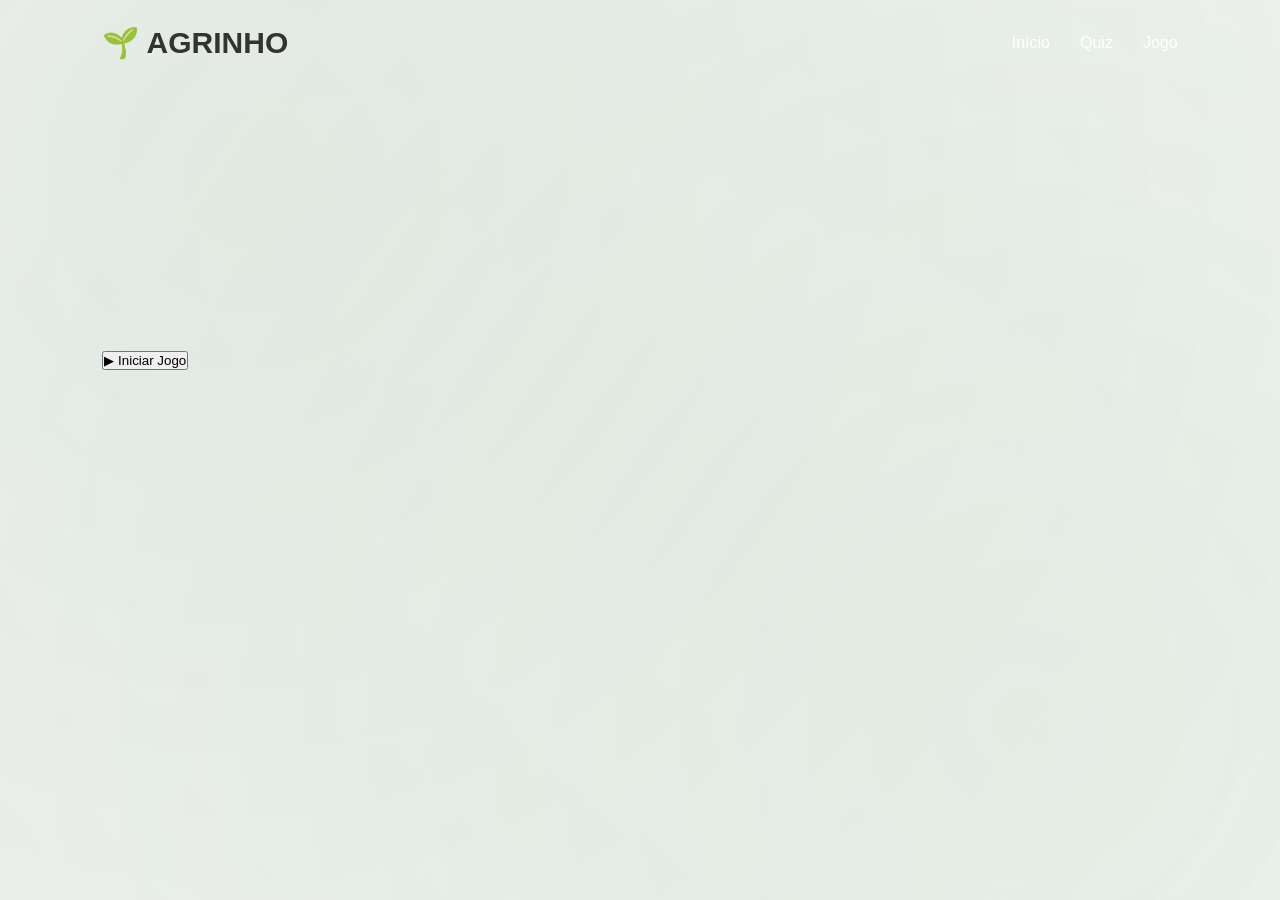
==== jogo.html @ 1b1722d7 "Create jogo.html" ====
<!DOCTYPE html>
<html lang="pt-br">

<head>

  <meta charset="UTF-8">
  <meta name="viewport" content="width=device-width, initial-scale=1.0">

  <title>Mini Game - Agrinho</title>

  <link rel="stylesheet" href="style.css">

</head>

<body>

  <!-- NAVBAR -->

  <nav class="navbar">

    <div class="logo">🌱 AGRINHO</div>

    <ul class="menu">

      <li><a href="index.html">Início</a></li>
      <li><a href="quiz.html">Quiz</a></li>
      <li><a href="jogo.html">Jogo</a></li>

    </ul>

  </nav>

  <!-- GAME -->

  <section class="section">

    <h2 class="title reveal">
      🎮 Salve o Meio Ambiente
    </h2>

    <div class="game-info reveal">

      <p>
        🌟 Pontos:
        <span id="pontos">0</span>
      </p>

      <p>
        ⏳ Tempo:
        <span id="tempo">30</span>s
      </p>

    </div>

    <div class="game-area reveal" id="gameArea">

    </div>

    <button class="start-btn" onclick="iniciarJogo()">
      ▶ Iniciar Jogo
    </button>

  </section>

  <script src="jogo.js"></script>

</body>

</html>
---- style.css ----
/* style.css */

:root{
  --verde:#2e7d32;
  --verde-escuro:#1b5e20;
  --claro:#f4f4f4;
  --texto:#333;
  --branco:#fff;
}

.dark{
  --claro:#111;
  --texto:#f4f4f4;
  --branco:#1e1e1e;
}

*{
  margin:0;
  padding:0;
  box-sizing:border-box;
}

html{
  scroll-behavior:smooth;
}

body{
  font-family:'Poppins',sans-serif;
  background:var(--claro);
  color:var(--texto);
  transition:0.4s;
}

/* LOADER */

.loader{
  position:fixed;
  inset:0;
  background:#fff;
  display:flex;
  justify-content:center;
  align-items:center;
  z-index:9999;
  transition:1s;
}

.loader.hide{
  opacity:0;
  visibility:hidden;
}

.leaf{
  width:70px;
  height:70px;
  border-radius:0 50%;
  background:var(--verde);
  animation:girar 1s infinite alternate;
}

@keyframes girar{
  from{
    transform:rotate(0deg) scale(1);
  }
  to{
    transform:rotate(45deg) scale(1.2);
  }
}

/* HERO */

.hero{
  min-height:100vh;

  background:
  linear-gradient(rgba(0,0,0,.6),rgba(0,0,0,.6)),
  url("assets/campo.jpg");

  background-size:cover;
  background-position:center;

  position:relative;

  color:white;
}

.navbar{
  display:flex;
  justify-content:space-between;
  align-items:center;

  padding:25px 8%;
}

.logo{
  font-size:30px;
  font-weight:700;
}

.menu{
  display:flex;
  list-style:none;
  gap:30px;
}

.menu a{
  color:white;
  text-decoration:none;
  transition:0.3s;
}

.menu a:hover{
  color:#9be15d;
}

.hero-content{
  min-height:80vh;

  display:flex;
  flex-direction:column;
  justify-content:center;
  align-items:center;

  text-align:center;
  padding:20px;
}

.tag{
  background:rgba(255,255,255,.15);
  padding:10px 20px;
  border-radius:30px;
  margin-bottom:20px;
  backdrop-filter:blur(10px);
}

.hero-content h1{
  font-size:75px;
  max-width:900px;
  line-height:1.1;
}

.hero-content p{
  margin-top:20px;
  font-size:20px;
  max-width:700px;
}

.buttons{
  display:flex;
  gap:20px;
  flex-wrap:wrap;
  margin-top:35px;
}

.btn,
.btn-outline{
  padding:14px 32px;
  border-radius:50px;
  font-size:16px;
  cursor:pointer;
  transition:0.3s;
}

.btn{
  background:var(--verde);
  color:white;
  text-decoration:none;
}

.btn:hover{
  background:var(--verde-escuro);
  transform:translateY(-4px);
}

.btn-outline{
  border:2px solid white;
  background:transparent;
  color:white;
}

.btn-outline:hover{
  background:white;
  color:black;
}

.wave{
  position:absolute;
  bottom:0;
  width:100%;
  height:120px;
  background:var(--claro);
  clip-path:polygon(0 60%,100% 0,100% 100%,0 100%);
}

/* SECTION */

.section{
  padding:100px 8%;
}

.green{
  background:#e8f5e9;
}

.container{
  display:flex;
  align-items:center;
  justify-content:center;
  gap:60px;
  flex-wrap:wrap;
}

.reverse{
  flex-direction:row-reverse;
}

.text{
  flex:1;
  min-width:300px;
}

.text h2{
  font-size:45px;
  margin-bottom:20px;
  color:var(--verde);
}

.text p{
  margin-bottom:18px;
  line-height:1.8;
}

.image{
  flex:1;
  min-width:300px;
}

.image img{
  width:100%;
  border-radius:25px;
  box-shadow:0 10px 25px rgba(0,0,0,.2);
}

.title{
  text-align:center;
  font-size:50px;
  color:var(--verde);
  margin-bottom:70px;
}

/* CARDS */

.cards{
  display:flex;
  justify-content:center;
  gap:30px;
  flex-wrap:wrap;
}

.card{
  width:320px;
  background:var(--branco);

  padding:35px;
  border-radius:25px;

  box-shadow:0 8px 20px rgba(0,0,0,.1);

  transition:0.4s;
}

.card:hover{
  transform:translateY(-10px);
}

.icon{
  font-size:45px;
  margin-bottom:20px;
}

.card h3{
  margin-bottom:15px;
  color:var(--verde);
}

/* COUNTERS */

.counter-section{
  padding:90px 8%;
  display:flex;
  justify-content:center;
  gap:30px;
  flex-wrap:wrap;
  background:linear-gradient(to right,#2e7d32,#43a047);
  color:white;
}

.counter-box{
  text-align:center;
}

.counter-box h2{
  font-size:60px;
}

.counter-box p{
  margin-top:10px;
}

/* GALERIA */

.gallery{
  display:grid;
  grid-template-columns:repeat(auto-fit,minmax(280px,1fr));
  gap:20px;
}

.gallery img{
  width:100%;
  height:300px;
  object-fit:cover;

  border-radius:20px;

  transition:0.4s;
}

.gallery img:hover{
  transform:scale(1.03);
}

/* FOOTER */

footer{
  background:var(--verde-escuro);
  color:white;
  text-align:center;
  padding:60px 20px;
}

footer h2{
  margin-bottom:15px;
}

/* REVEAL */

.reveal{
  opacity:0;
  transform:translateY(60px);
  transition:1s;
}

.reveal.active{
  opacity:1;
  transform:translateY(0);
}

/* RESPONSIVO */

@media(max-width:900px){

  .navbar{
    flex-direction:column;
    gap:20px;
  }

  .menu{
    flex-wrap:wrap;
    justify-content:center;
  }

  .hero-content h1{
    font-size:50px;
  }

  .title{
    font-size:38px;
  }

}

/* ADICIONE ISSO NO FINAL DO style.css */

/* CURIOSIDADES */

.curiosidades-grid{
  display:flex;
  justify-content:center;
  gap:30px;
  flex-wrap:wrap;
}

.curiosidade-card{
  width:340px;
  background:var(--branco);

  padding:30px;

  border-radius:25px;

  box-shadow:0 10px 25px rgba(0,0,0,.1);

  transition:0.4s;
}

.curiosidade-card:hover{
  transform:translateY(-10px);
}

.curiosidade-topo{
  display:flex;
  align-items:center;
  gap:15px;

  margin-bottom:20px;
}

.curiosidade-topo span{
  font-size:40px;
}

.curiosidade-topo h3{
  color:var(--verde);
}

.btn-curiosidade{
  margin-top:20px;

  background:var(--verde);

  color:white;

  border:none;

  padding:12px 25px;

  border-radius:40px;

  cursor:pointer;

  transition:0.3s;
}

.btn-curiosidade:hover{
  background:var(--verde-escuro);
}

/* DICAS */

.dicas{
  margin-top:100px;
}

.dicas h2{
  text-align:center;
  color:var(--verde);
  margin-bottom:50px;
  font-size:42px;
}

.dicas-grid{
  display:grid;
  grid-template-columns:repeat(auto-fit,minmax(220px,1fr));
  gap:25px;
}

.dica-box{
  background:var(--branco);

  padding:30px;

  border-radius:20px;

  text-align:center;

  box-shadow:0 8px 20px rgba(0,0,0,.08);

  transition:0.4s;
}

.dica-box:hover{
  transform:scale(1.03);
}

.dica-box span{
  font-size:45px;
  display:block;
  margin-bottom:15px;
}

/* MODAL */

.modal{
  position:fixed;
  inset:0;

  background:rgba(0,0,0,.7);

  display:flex;
  justify-content:center;
  align-items:center;

  padding:20px;

  opacity:0;
  visibility:hidden;

  transition:0.4s;

  z-index:999;
}

.modal.active{
  opacity:1;
  visibility:visible;
}

.modal-content{
  background:var(--branco);

  width:100%;
  max-width:700px;

  padding:40px;

  border-radius:25px;

  position:relative;

  animation:subir 0.4s ease;
}

@keyframes subir{

  from{
    transform:translateY(40px);
    opacity:0;
  }

  to{
    transform:translateY(0);
    opacity:1;
  }

}

.modal-content h2{
  color:var(--verde);
  margin-bottom:20px;
}

.modal-content p{
  line-height:1.8;
}

.fonte{
  margin-top:30px;

  background:#e8f5e9;

  padding:15px;

  border-radius:15px;
}

.fechar{
  position:absolute;

  top:20px;
  right:20px;

  border:none;

  background:transparent;

  font-size:20px;

  cursor:pointer;
}
/* TIMELINE */

.timeline-container{
  display:flex;
  justify-content:center;
  gap:30px;
  flex-wrap:wrap;
}

.timeline-item{
  background:var(--branco);
  padding:30px;
  width:300px;

  border-radius:20px;

  box-shadow:0 8px 20px rgba(0,0,0,0.1);

  transition:0.3s;
}

.timeline-item:hover{
  transform:translateY(-10px);
}

.timeline-item h3{
  color:var(--verde);
  margin-bottom:10px;
}


.sim-box{
  text-align:center;
  background:var(--branco);
  padding:40px;
  border-radius:20px;
  max-width:500px;
  margin:auto;
  box-shadow:0 8px 20px rgba(0,0,0,0.1);
}

.sim-box input{
  padding:12px;
  width:80%;
  margin-top:15px;
  border-radius:10px;
  border:1px solid #ccc;
}


@media(max-width:600px){

  .hero-content h1{
    font-size:35px;
  }

  .timeline-container{
    flex-direction:column;
    align-items:center;
  }

}


.grafico-container{
  max-width:700px;
  margin:auto;
}

.barra{
  margin-bottom:20px;
}

.bar{
  height:20px;
  border-radius:20px;
  margin-top:8px;
  transition:0.5s;
}

.green{
  background:#2e7d32;
}

.blue{
  background:#1e88e5;
}

.forest{
  background:#43a047;
}


.wiki-grid{
  display:flex;
  justify-content:center;
  gap:25px;
  flex-wrap:wrap;
}

.wiki-card{
  width:320px;
  background:var(--branco);
  padding:25px;
  border-radius:20px;
  cursor:pointer;
  box-shadow:0 8px 20px rgba(0,0,0,0.1);
  transition:0.3s;
}

.wiki-card:hover{
  transform:scale(1.03);
}

.wiki-conteudo{
  display:none;
  margin-top:15px;
  line-height:1.6;
}

.wiki-card.active .wiki-conteudo{
  display:block;
}

.wiki-resumo{
  color:gray;
  margin-top:10px;
}

.fonte{
  margin-top:10px;
  font-size:12px;
  color:#2e7d32;
}


.aplicacao,
.fontes{
  max-width:800px;
  margin:40px auto;
  background:var(--branco);
  padding:30px;
  border-radius:20px;
  box-shadow:0 8px 20px rgba(0,0,0,0.1);
}

.aplicacao ul{
  margin-top:15px;
  padding-left:20px;
}

.aplicacao li{
  margin-bottom:10px;
}

/* PREMIUM ANIMATION */

.reveal{
  opacity:0;
  transform:translateY(40px);
  transition:1s ease;
}

.reveal.active{
  opacity:1;
  transform:translateY(0);
}

#topBtn{
  position:fixed;
  bottom:30px;
  right:30px;

  background:#2e7d32;
  color:white;

  border:none;
  padding:15px 18px;

  border-radius:50%;

  cursor:pointer;

  display:none;

  font-size:18px;

  box-shadow:0 5px 15px rgba(0,0,0,0.2);
}


.global-text{
  max-width:800px;
  margin:auto;
  text-align:center;
  line-height:1.8;
  margin-bottom:40px;
}

.global-cards{
  display:flex;
  justify-content:center;
  gap:25px;
  flex-wrap:wrap;
}

.gcard{
  background:var(--branco);
  padding:30px;
  width:280px;

  border-radius:20px;

  box-shadow:0 8px 20px rgba(0,0,0,0.1);

  transition:0.3s;
}

.gcard:hover{
  transform:translateY(-10px);
}

.gcard h3{
  color:#2e7d32;
}

/* ===== EFEITO 3D NAS CARDS ===== */

.card,
.wiki-card,
.gcard,
.timeline-item,
.curiosidade-card{
  transform-style:preserve-3d;
  transition:0.4s ease;
  will-change:transform;
}

.card:hover,
.wiki-card:hover,
.gcard:hover,
.timeline-item:hover,
.curiosidade-card:hover{
  transform:
    perspective(1000px)
    rotateX(6deg)
    rotateY(-6deg)
    translateY(-10px);
  box-shadow:0 20px 40px rgba(0,0,0,0.2);
}

.card::before,
.wiki-card::before,
.gcard::before{
  content:"";
  position:absolute;
  inset:0;
  background:radial-gradient(circle at top left, rgba(255,255,255,0.3), transparent);
  opacity:0;
  transition:0.4s;
}

.card:hover::before,
.wiki-card:hover::before,
.gcard:hover::before{
  opacity:1;
}

body::before{
  content:"";
  position:fixed;
  inset:0;
  background:
    radial-gradient(circle at 20% 20%, rgba(46,125,50,0.08), transparent),
    radial-gradient(circle at 80% 80%, rgba(76,175,80,0.08), transparent);

  z-index:-1;
}


/* ===== PARALLAX ===== */

.hero{
  background-attachment:fixed;
}


/* ===== PRELOADER ===== */

.preloader{
  position:fixed;
  inset:0;
  background:#1b5e20;

  display:flex;
  justify-content:center;
  align-items:center;

  z-index:9999;
}

.loader-box{
  text-align:center;
  color:white;
}

.loader-box .leaf{
  width:60px;
  height:60px;
  background:#9be15d;
  margin:auto;
  border-radius:0 50%;
  animation:spin 1s infinite alternate;
}

@keyframes spin{
  from{ transform:rotate(0deg); }
  to{ transform:rotate(45deg); }
}


.campeao-text{
  max-width:800px;
  margin:auto;
  text-align:center;
  line-height:1.8;
  margin-bottom:40px;
}

.campeao-boxes{
  display:flex;
  justify-content:center;
  gap:25px;
  flex-wrap:wrap;
}

.box{
  background:var(--branco);
  padding:30px;
  width:280px;

  border-radius:20px;

  box-shadow:0 10px 25px rgba(0,0,0,0.1);

  transition:0.4s;
}

.box:hover{
  transform:translateY(-10px) scale(1.03);
}

.box h3{
  color:#2e7d32;
}


/* suaviza tudo */

*{
  scroll-behavior:smooth;
}

/* transições gerais melhores */
a, button, .card, .box{
  transition:0.3s ease;
}

#btnMusica{
  position:fixed;
  bottom:90px;
  right:30px;

  background:#2e7d32;
  color:white;

  border:none;
  padding:12px 15px;

  border-radius:30px;

  cursor:pointer;

  box-shadow:0 5px 15px rgba(0,0,0,0.2);

  z-index:999;
}

#btnMusica:hover{
  background:#1b5e20;
}


.resumo-box{
  max-width:900px;
  margin:auto;

  background:var(--branco);
  padding:40px;

  border-radius:20px;

  box-shadow:0 10px 25px rgba(0,0,0,0.1);

  line-height:1.8;

  text-align:justify;
}

.resumo-box p{
  margin-bottom:15px;
}


/* ===== AJUSTE FINAL MOBILE ===== */

@media (max-width: 768px){

  /* títulos menores */
  .title{
    font-size: 26px;
    text-align: center;
  }

  /* textos mais confortáveis */
  p{
    font-size: 15px;
    padding: 0 10px;
  }

  /* cards viram coluna */
  .cards,
  .wiki-grid,
  .campeao-boxes,
  .global-cards{
    flex-direction: column;
    align-items: center;
  }

  /* cards ocupam mais espaço */
  .card,
  .wiki-card,
  .gcard,
  .box,
  .timeline-item{
    width: 90%;
  }

  /* mapa fica em coluna */
  .mapa-container{
    flex-direction: column;
  }

  .mapa-imagem img{
    width: 90%;
  }

  /* gráfico ajusta */
  .grafico-container{
    width: 95%;
  }

  /* simulador */
  .sim-box{
    width: 90%;
    padding: 25px;
  }

  /* botão topo e música não atrapalham */
  #topBtn,
  #btnMusica{
    right: 15px;
    bottom: 15px;
    padding: 10px 12px;
    font-size: 14px;
  }

  /* menu mobile caso exista */
  .menu{
    width: 100%;
    text-align: center;
  }

}

.quiz-box{

  background:var(--branco);

  max-width:700px;

  margin:auto;

  padding:40px;

  border-radius:20px;

  box-shadow:0 10px 25px rgba(0,0,0,0.1);

  text-align:center;

}

.quiz-btn{

  display:block;

  width:100%;

  margin-top:15px;

  padding:15px;

  border:none;

  border-radius:12px;

  background:#2e7d32;

  color:white;

  cursor:pointer;

  transition:0.3s;

}

.quiz-btn:hover{

  background:#1b5e20;

  transform:scale(1.02);

}
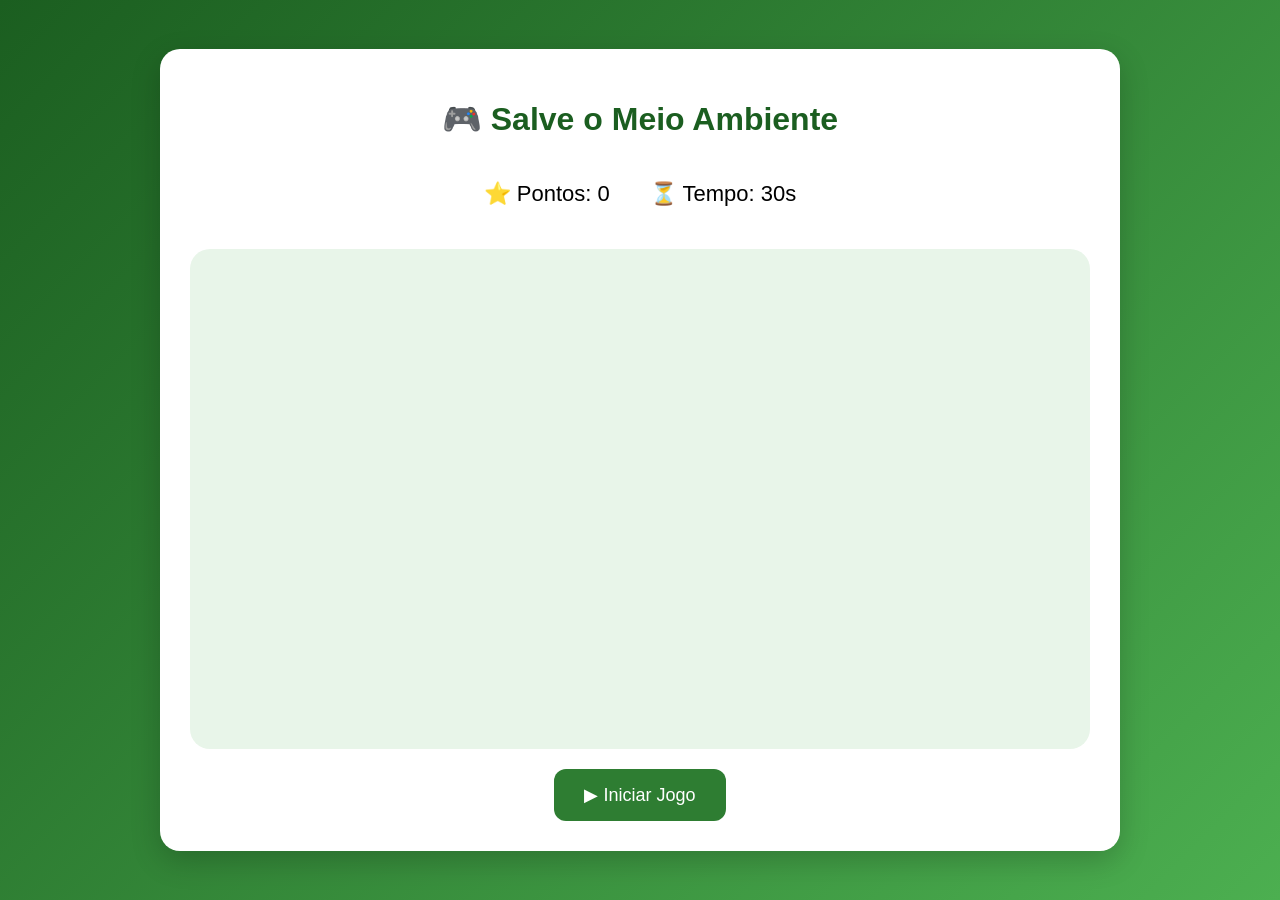
==== commit d3861e53: "Update jogo.html" ====
--- a/jogo.html
+++ b/jogo.html
@@ -3,66 +3,276 @@
 
 <head>
 
-  <meta charset="UTF-8">
-  <meta name="viewport" content="width=device-width, initial-scale=1.0">
-
-  <title>Mini Game - Agrinho</title>
-
-  <link rel="stylesheet" href="style.css">
+<meta charset="UTF-8">
+
+<meta name="viewport"
+content="width=device-width, initial-scale=1.0">
+
+<title>Mini Game Agrinho</title>
+
+<style>
+
+body{
+
+margin:0;
+overflow:hidden;
+
+font-family:Arial, sans-serif;
+
+background:
+linear-gradient(135deg,#1b5e20,#4caf50);
+
+height:100vh;
+
+display:flex;
+justify-content:center;
+align-items:center;
+
+}
+
+.game-container{
+
+background:white;
+
+width:90%;
+max-width:900px;
+
+padding:30px;
+
+border-radius:20px;
+
+box-shadow:0 10px 30px rgba(0,0,0,0.2);
+
+text-align:center;
+
+}
+
+h1{
+
+color:#1b5e20;
+
+}
+
+.info{
+
+display:flex;
+justify-content:center;
+gap:40px;
+
+font-size:22px;
+
+margin-bottom:20px;
+
+}
+
+.game-area{
+
+position:relative;
+
+width:100%;
+height:500px;
+
+background:#e8f5e9;
+
+border-radius:20px;
+
+overflow:hidden;
+
+}
+
+.item{
+
+position:absolute;
+
+font-size:50px;
+
+cursor:pointer;
+
+transition:0.2s;
+
+user-select:none;
+
+}
+
+.item:hover{
+
+transform:scale(1.2);
+
+}
+
+.start-btn{
+
+margin-top:20px;
+
+padding:15px 30px;
+
+border:none;
+
+border-radius:12px;
+
+background:#2e7d32;
+
+color:white;
+
+font-size:18px;
+
+cursor:pointer;
+
+transition:0.3s;
+
+}
+
+.start-btn:hover{
+
+background:#1b5e20;
+
+transform:scale(1.05);
+
+}
+
+</style>
 
 </head>
 
 <body>
 
-  <!-- NAVBAR -->
-
-  <nav class="navbar">
-
-    <div class="logo">🌱 AGRINHO</div>
-
-    <ul class="menu">
-
-      <li><a href="index.html">Início</a></li>
-      <li><a href="quiz.html">Quiz</a></li>
-      <li><a href="jogo.html">Jogo</a></li>
-
-    </ul>
-
-  </nav>
-
-  <!-- GAME -->
-
-  <section class="section">
-
-    <h2 class="title reveal">
-      🎮 Salve o Meio Ambiente
-    </h2>
-
-    <div class="game-info reveal">
-
-      <p>
-        🌟 Pontos:
-        <span id="pontos">0</span>
-      </p>
-
-      <p>
-        ⏳ Tempo:
-        <span id="tempo">30</span>s
-      </p>
-
-    </div>
-
-    <div class="game-area reveal" id="gameArea">
-
-    </div>
-
-    <button class="start-btn" onclick="iniciarJogo()">
-      ▶ Iniciar Jogo
-    </button>
-
-  </section>
-
-  <script src="jogo.js"></script>
+<div class="game-container">
+
+<h1>🎮 Salve o Meio Ambiente</h1>
+
+<div class="info">
+
+<p>
+⭐ Pontos:
+<span id="score">0</span>
+</p>
+
+<p>
+⏳ Tempo:
+<span id="time">30</span>s
+</p>
+
+</div>
+
+<div class="game-area" id="gameArea">
+
+</div>
+
+<button class="start-btn"
+onclick="startGame()">
+
+▶ Iniciar Jogo
+
+</button>
+
+</div>
+
+<script>
+
+const gameArea =
+document.getElementById("gameArea");
+
+const scoreText =
+document.getElementById("score");
+
+const timeText =
+document.getElementById("time");
+
+let score = 0;
+let time = 30;
+
+let running = false;
+
+function startGame(){
+
+if(running) return;
+
+running = true;
+
+score = 0;
+time = 30;
+
+scoreText.innerHTML = score;
+timeText.innerHTML = time;
+
+const timer = setInterval(()=>{
+
+time--;
+
+timeText.innerHTML = time;
+
+if(time <= 0){
+
+clearInterval(timer);
+
+running = false;
+
+alert(
+"🎉 Fim de jogo! Você fez "
++ score +
+" pontos!"
+);
+
+}
+
+},1000);
+
+spawnItem();
+
+}
+
+function spawnItem(){
+
+if(!running) return;
+
+const item =
+document.createElement("div");
+
+const good =
+Math.random() > 0.3;
+
+item.classList.add("item");
+
+item.innerHTML =
+good ? "🌳" : "🗑️";
+
+item.style.left =
+Math.random()*90 + "%";
+
+item.style.top =
+Math.random()*80 + "%";
+
+item.onclick = ()=>{
+
+if(good){
+
+score++;
+
+}else{
+
+score--;
+
+}
+
+scoreText.innerHTML = score;
+
+item.remove();
+
+};
+
+gameArea.appendChild(item);
+
+setTimeout(()=>{
+
+item.remove();
+
+},2000);
+
+setTimeout(spawnItem,800);
+
+}
+
+</script>
 
 </body>
 
